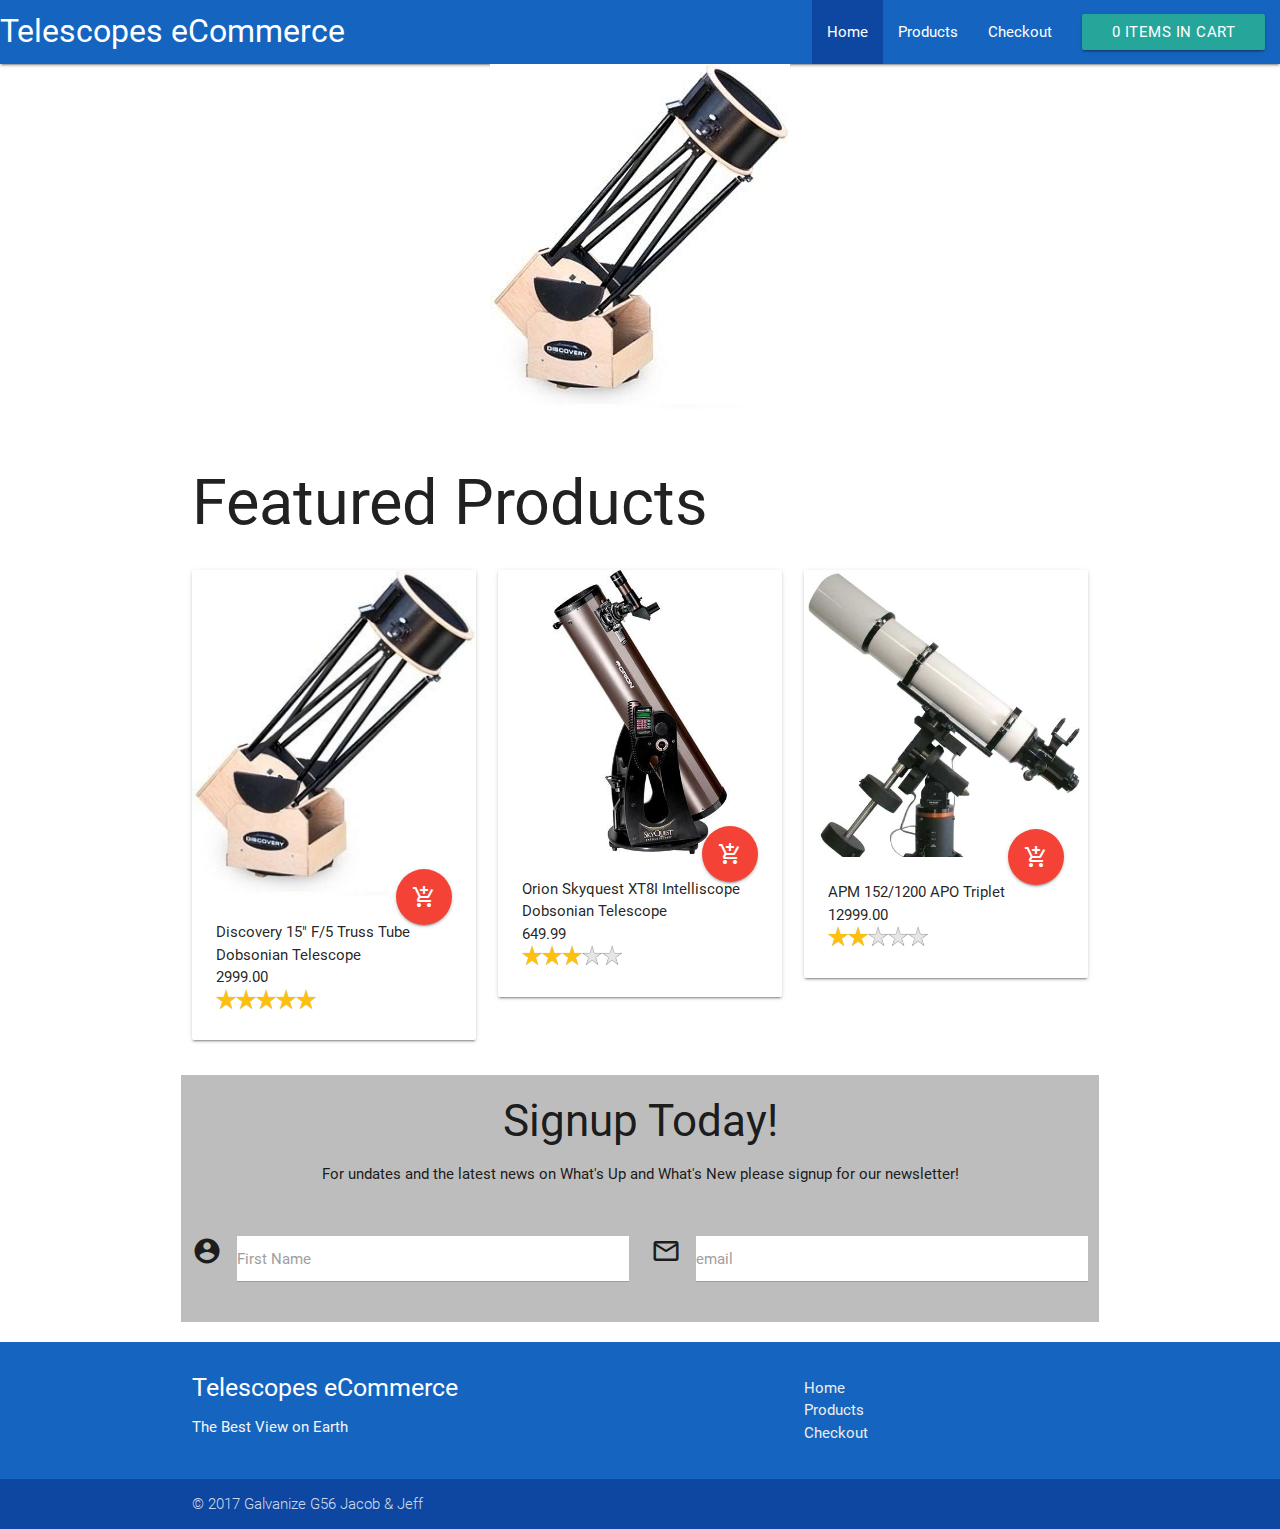
==== index.html @ e27e66c6 "Merge branch 'master' of https://github.com/julrich1/Telescopes-eCommerce" ====
<!DOCTYPE html>
<html>
  <head>
    <meta charset="utf-8">
    <meta name="viewport" content="width=device-width, initial-scale=1.0"/>
    <title>Telescopes eCommerce Home</title>
    <link href="https://fonts.googleapis.com/icon?family=Material+Icons" rel="stylesheet">
    <link rel="stylesheet" href="css/materialize.css">

    <script type="text/javascript" src="https://code.jquery.com/jquery-2.1.1.min.js"></script>
    <script src="js/materialize.js"></script>
    <script defer src="js/common.js"></script>
    <script defer src="js/index.js"></script>
    <link rel="stylesheet" href="css/style.css">
  </head>
  <body>

    <header class="blue">
      <nav>
        <div class="nav-wrapper blue darken-3">
          <a href="#" class="brand-logo lft-mar">Telescopes eCommerce</a>
            <ul id="nav-mobile" class="right hide-on-med-and-down">
              <li><a class="blue darken-4" href="index.html">Home</a></li>
              <li><a href="products.html">Products</a></li>
              <li><a href="checkout.html">Checkout</a></li>
              <a class="waves-effect waves-light btn" href="checkout.html" id="cart">Cart 0 Items</a>
            </ul>
          </div>
        </nav>
    </header>

    <main>

      <div class="container">

        <div class="row">
          <div class="col s12 center">
            <img src="img/Discovery.jpg">
          </div>
        </div>

        <div id="featuredProd" class="row">
          <div class="col s12">
            <h1>Featured Products</h1>
          </div>
        </div>

        <div id="signUp" class="row grey lighten-1">

              <div class="col s12">
                <div class="row">
                  <h3 class="center">Signup Today!</h3>
                  <p class="center">For undates and the latest news on What's Up and What's New please signup for our newsletter!</p>
                </div>
                <div class="row">
                  <form>
                    <div class="input-field col s6">
                      <i class="material-icons prefix">account_circle</i>
                      <input id="icon_prefix" type="text" class="validate white">
                      <label for="icon_prefix">First Name</label>
                    </div>
                    <div class="input-field col s6">
                      <i class="material-icons prefix">mail_outline</i>
                      <input id="icon_email" type="email" class="validate white">
                      <label for="icon_email">email</label>
                    </div>
                  </form>
                </div>
              </div>

        </div>

      </div>

    </main>

    <footer class="page-footer blue darken-3">
      <div class="container blue darken-3">
        <div class="row blue darken-3">
          <div class="col l6 s12 blue darken-3">
            <h5 class="white-text">Telescopes eCommerce</h5>
            <p class="grey-text text-lighten-4">The Best View on Earth</p>
          </div>
          <div class="col l4 offset-l2 s12">
            <!-- <h5 class="white-text">Links</h5> -->
            <ul>
              <li><a class="grey-text text-lighten-3" href="index.html">Home</a></li>
              <li><a class="grey-text text-lighten-3" href="products.html">Products</a></li>
              <li><a class="grey-text text-lighten-3" href="checkout.html">Checkout</a></li>
              <!-- <li><a class="grey-text text-lighten-3" href="#!">Link 4</a></li> -->
            </ul>
          </div>
        </div>
      </div>
      <div class="footer-copyright blue darken-4">
        <div class="container">
          © 2017 Galvanize G56 Jacob & Jeff
          <!-- <a class="grey-text text-lighten-4 right" href="#!">More Links</a> -->
        </div>
      </div>
    </footer>

  </body>
</html>
---- css/style.css ----
.star-rating {
  width: 20px;
}

.product, .product-title {
  display: inline-block;
}

.product-image {
  width: 200px;
}

/*this is for the homepage form color*/
 /* label focus color */
 .input-field input:focus + label {
   color: red !important;
 }
 /* label underline focus color */
 .input-field input:focus {
   border-bottom: 1px solid red !important;
   box-shadow: 0 1px 0 0 red !important;
 }
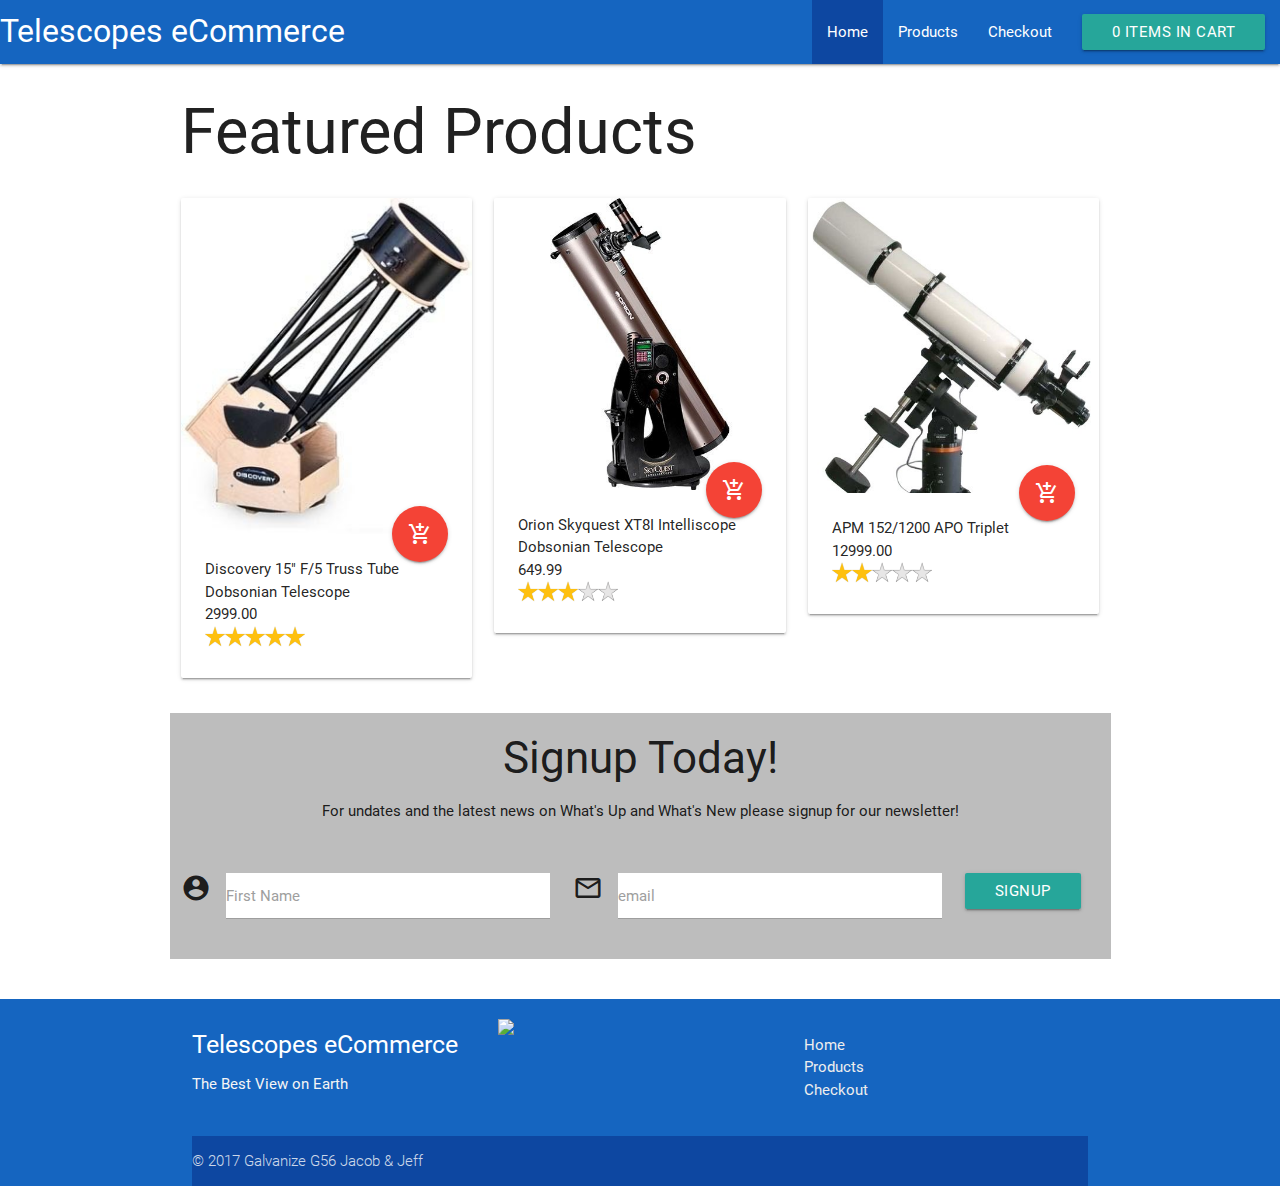
==== commit 78ed98bc: "Merge branch 'master' of https://github.com/julrich1/Telescopes-eCommerce" ====
--- a/index.html
+++ b/index.html
@@ -1,41 +1,49 @@
 <!DOCTYPE html>
 <html>
-  <head>
-    <meta charset="utf-8">
-    <meta name="viewport" content="width=device-width, initial-scale=1.0"/>
-    <title>Telescopes eCommerce Home</title>
-    <link href="https://fonts.googleapis.com/icon?family=Material+Icons" rel="stylesheet">
-    <link rel="stylesheet" href="css/materialize.css">
 
-    <script type="text/javascript" src="https://code.jquery.com/jquery-2.1.1.min.js"></script>
-    <script src="js/materialize.js"></script>
-    <script defer src="js/common.js"></script>
-    <script defer src="js/index.js"></script>
-    <link rel="stylesheet" href="css/style.css">
-  </head>
-  <body>
+<head>
+  <meta charset="utf-8">
+  <meta name="viewport" content="width=device-width, initial-scale=1.0" />
+  <title>Telescopes eCommerce Home</title>
+  <link href="https://fonts.googleapis.com/icon?family=Material+Icons" rel="stylesheet">
+  <link rel="stylesheet" href="css/materialize.css">
 
-    <header class="blue">
-      <nav>
-        <div class="nav-wrapper blue darken-3">
-          <a href="#" class="brand-logo lft-mar">Telescopes eCommerce</a>
-            <ul id="nav-mobile" class="right hide-on-med-and-down">
-              <li><a class="blue darken-4" href="index.html">Home</a></li>
-              <li><a href="products.html">Products</a></li>
-              <li><a href="checkout.html">Checkout</a></li>
-              <a class="waves-effect waves-light btn" href="checkout.html" id="cart">Cart 0 Items</a>
-            </ul>
-          </div>
-        </nav>
-    </header>
+  <script type="text/javascript" src="https://code.jquery.com/jquery-2.1.1.min.js"></script>
+  <script src="js/materialize.js"></script>
+  <script defer src="js/carousel.js"></script>
+  <script defer src="js/common.js"></script>
+  <script defer src="js/index.js"></script>
+  <link rel="stylesheet" href="css/style.css">
+</head>
 
-    <main>
+<body>
 
-      <div class="container">
+  <header class="blue">
+    <!-- <div class="container"> -->
+    <nav>
+      <div class="nav-wrapper blue darken-3">
+        <a href="#" class="brand-logo lft-mar">Telescopes eCommerce</a>
+        <ul id="nav-mobile" class="right hide-on-med-and-down">
+          <li><a class="blue darken-4" href="index.html">Home</a></li>
+          <li><a href="products.html">Products</a></li>
+          <li><a href="checkout.html">Checkout</a></li>
+          <a class="waves-effect waves-light btn" href="checkout.html" id="cart">Cart 0 Items</a>
+        </ul>
+      </div>
+    </nav>
+    <!-- </div> -->
+  </header>
 
-        <div class="row">
-          <div class="col s12 center">
-            <img src="img/Discovery.jpg">
+  <main>
+
+    <div class="container">
+
+      <div class="row">
+        <div class="col s12 center">
+          <div class="slideshow-container center">
+
+
+            <!-- <img src="img/Discovery.jpg"> -->
           </div>
         </div>
 
@@ -47,58 +55,70 @@
 
         <div id="signUp" class="row grey lighten-1">
 
-              <div class="col s12">
-                <div class="row">
-                  <h3 class="center">Signup Today!</h3>
-                  <p class="center">For undates and the latest news on What's Up and What's New please signup for our newsletter!</p>
+          <div class="col s12">
+            <div class="row">
+              <h3 class="center">Signup Today!</h3>
+              <p class="center">For undates and the latest news on What's Up and What's New please signup for our newsletter!</p>
+            </div>
+            <div class="row">
+              <form>
+                <div class="input-field col s5">
+                  <i class="material-icons prefix">account_circle</i>
+                  <input id="icon_prefix" type="text" class="validate white">
+                  <label for="icon_prefix">First Name</label>
                 </div>
-                <div class="row">
-                  <form>
-                    <div class="input-field col s6">
-                      <i class="material-icons prefix">account_circle</i>
-                      <input id="icon_prefix" type="text" class="validate white">
-                      <label for="icon_prefix">First Name</label>
-                    </div>
-                    <div class="input-field col s6">
-                      <i class="material-icons prefix">mail_outline</i>
-                      <input id="icon_email" type="email" class="validate white">
-                      <label for="icon_email">email</label>
-                    </div>
-                  </form>
+                <div class="input-field col s5">
+                  <i class="material-icons prefix">mail_outline</i>
+                  <input id="icon_email" type="email" class="validate white">
+                  <label for="icon_email">email</label>
                 </div>
-              </div>
+                <div class="input-field col s2 signUp">
+                  <a class="waves-effect waves-light btn">Signup</a>
+                </div>
+              </form>
+            </div>
+
+          </div>
 
         </div>
 
       </div>
 
-    </main>
+    </div>
 
-    <footer class="page-footer blue darken-3">
-      <div class="container blue darken-3">
-        <div class="row blue darken-3">
-          <div class="col l6 s12 blue darken-3">
-            <h5 class="white-text">Telescopes eCommerce</h5>
-            <p class="grey-text text-lighten-4">The Best View on Earth</p>
-          </div>
-          <div class="col l4 offset-l2 s12">
-            <!-- <h5 class="white-text">Links</h5> -->
-            <ul>
-              <li><a class="grey-text text-lighten-3" href="index.html">Home</a></li>
-              <li><a class="grey-text text-lighten-3" href="products.html">Products</a></li>
-              <li><a class="grey-text text-lighten-3" href="checkout.html">Checkout</a></li>
-              <!-- <li><a class="grey-text text-lighten-3" href="#!">Link 4</a></li> -->
-            </ul>
-          </div>
+  </main>
+
+  <footer class="page-footer blue darken-3">
+    <div class="container blue darken-3">
+      <div class="row blue darken-3">
+        <div class="col s4 blue darken-3">
+          <h5 class="white-text">Telescopes eCommerce</h5>
+          <p class="grey-text text-lighten-4">The Best View on Earth</p>
+        </div>
+        <div class="col s4">
+          <!-- <img src="img/maps.jpg" height="150" width="auto" href="https://goo.gl/maps/vC4rv5FSNJn"> -->
+          <a href="https://goo.gl/maps/vC4rv5FSNJn" target="_blank"><img src="img/maps.jpg" width="150" height="auto"></a>
+        </div>
+        <div class="col s4">
+          <!-- <h5 class="white-text">Links</h5> -->
+          <ul>
+            <li><a class="grey-text text-lighten-3" href="index.html">Home</a></li>
+            <li><a class="grey-text text-lighten-3" href="products.html">Products</a></li>
+            <li><a class="grey-text text-lighten-3" href="checkout.html">Checkout</a></li>
+            <!-- <li><a class="grey-text text-lighten-3" href="#!">Link 4</a></li> -->
+          </ul>
         </div>
       </div>
+      <!-- </div> -->
       <div class="footer-copyright blue darken-4">
-        <div class="container">
-          © 2017 Galvanize G56 Jacob & Jeff
-          <!-- <a class="grey-text text-lighten-4 right" href="#!">More Links</a> -->
-        </div>
+        <!-- <div class="container"> -->
+        © 2017 Galvanize G56 Jacob & Jeff
+        <!-- <a class="grey-text text-lighten-4 right" href="#!">More Links</a> -->
+        <!-- </div> -->
       </div>
-    </footer>
+    </div>
+  </footer>
 
-  </body>
+</body>
+
 </html>
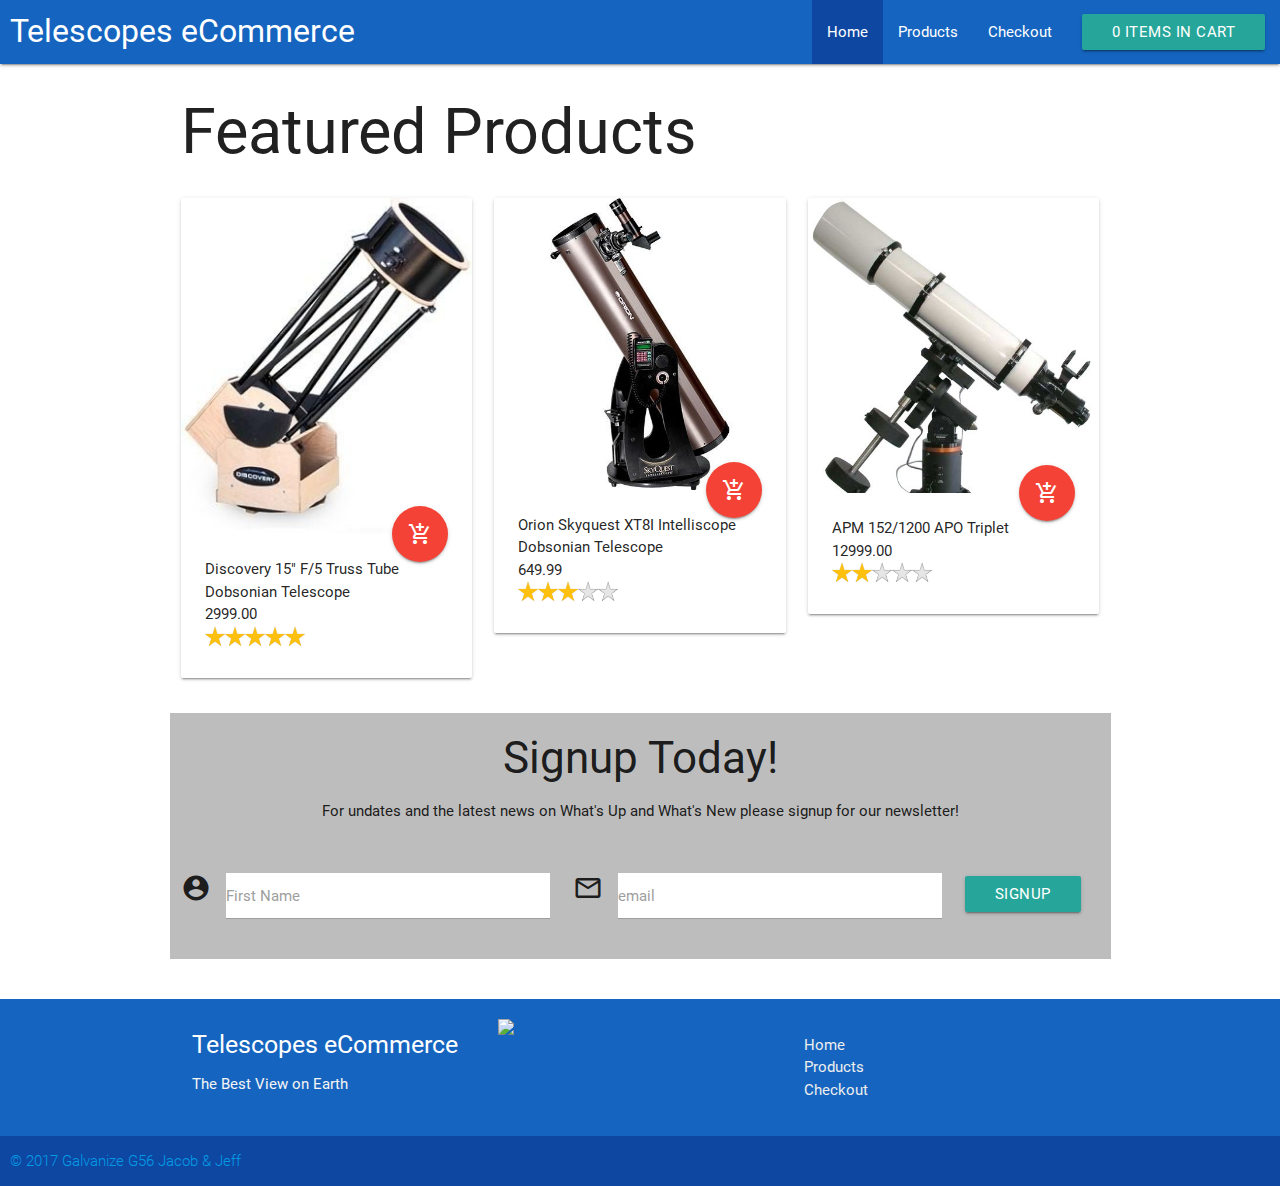
==== commit 2f74a810: "updated footer on index" ====
--- a/index.html
+++ b/index.html
@@ -109,14 +109,15 @@
           </ul>
         </div>
       </div>
+    </div>
       <!-- </div> -->
       <div class="footer-copyright blue darken-4">
         <!-- <div class="container"> -->
-        © 2017 Galvanize G56 Jacob & Jeff
+        <a class="lft-mar">© 2017 Galvanize G56 Jacob & Jeff</a>
         <!-- <a class="grey-text text-lighten-4 right" href="#!">More Links</a> -->
         <!-- </div> -->
       </div>
-    </div>
+
   </footer>
 
 </body>
--- a/css/style.css
+++ b/css/style.css
@@ -18,5 +18,81 @@
  /* label underline focus color */
  .input-field input:focus {
    border-bottom: 1px solid red !important;
-   box-shadow: 0 1px 0 0 red !important;
+   /*box-shadow: 0 1px 0 0 red !important;*/
  }
+ /* icon prefix focus color */
+ .input-field .prefix.active {
+   color: red !important;
+ }
+
+ .lft-mar {
+   margin-left: 10px;
+ }
+
+ /*to add top padding on index signup button to match padding on input fields to the left*/
+ .signUp {
+   /*padding: 18.75px 0px 0px 0px !important;*/
+   margin-top: 18.75px;
+ }
+ * {box-sizing:border-box}
+
+ /* Slideshow container */
+ .slideshow-container {
+   max-width: 500px;
+   position: relative;
+   margin: auto;
+ }
+
+ .mySlides {
+     display: none;
+ }
+
+ /* On hover, add a black background color with a little bit see-through */
+ .prev:hover, .next:hover {
+   background-color: rgba(0,0,0,0.8);
+ }
+
+ /* Caption text */
+ .text {
+   color: #f2f2f2;
+   font-size: 15px;
+   padding: 8px 12px;
+   position: absolute;
+   bottom: 8px;
+   width: 100%;
+   text-align: center;
+ }
+
+ /* The dots/bullets/indicators */
+ .dot {
+   cursor:pointer;
+   height: 13px;
+   width: 13px;
+   margin: 0 2px;
+   background-color: #bbb;
+   border-radius: 50%;
+   display: inline-block;
+   transition: background-color 0.6s ease;
+ }
+
+ .active, .dot:hover {
+   background-color: #717171;
+ }
+
+ /* Fading animation */
+ .fade {
+   -webkit-animation-name: fade;
+   -webkit-animation-duration: 1.5s;
+   animation-name: fade;
+   animation-duration: 1.5s;
+ }
+
+ @-webkit-keyframes fade {
+   from {opacity: .4}
+   to {opacity: 1}
+ }
+
+ @keyframes fade {
+   from {opacity: .4}
+   to {opacity: 1}
+ }
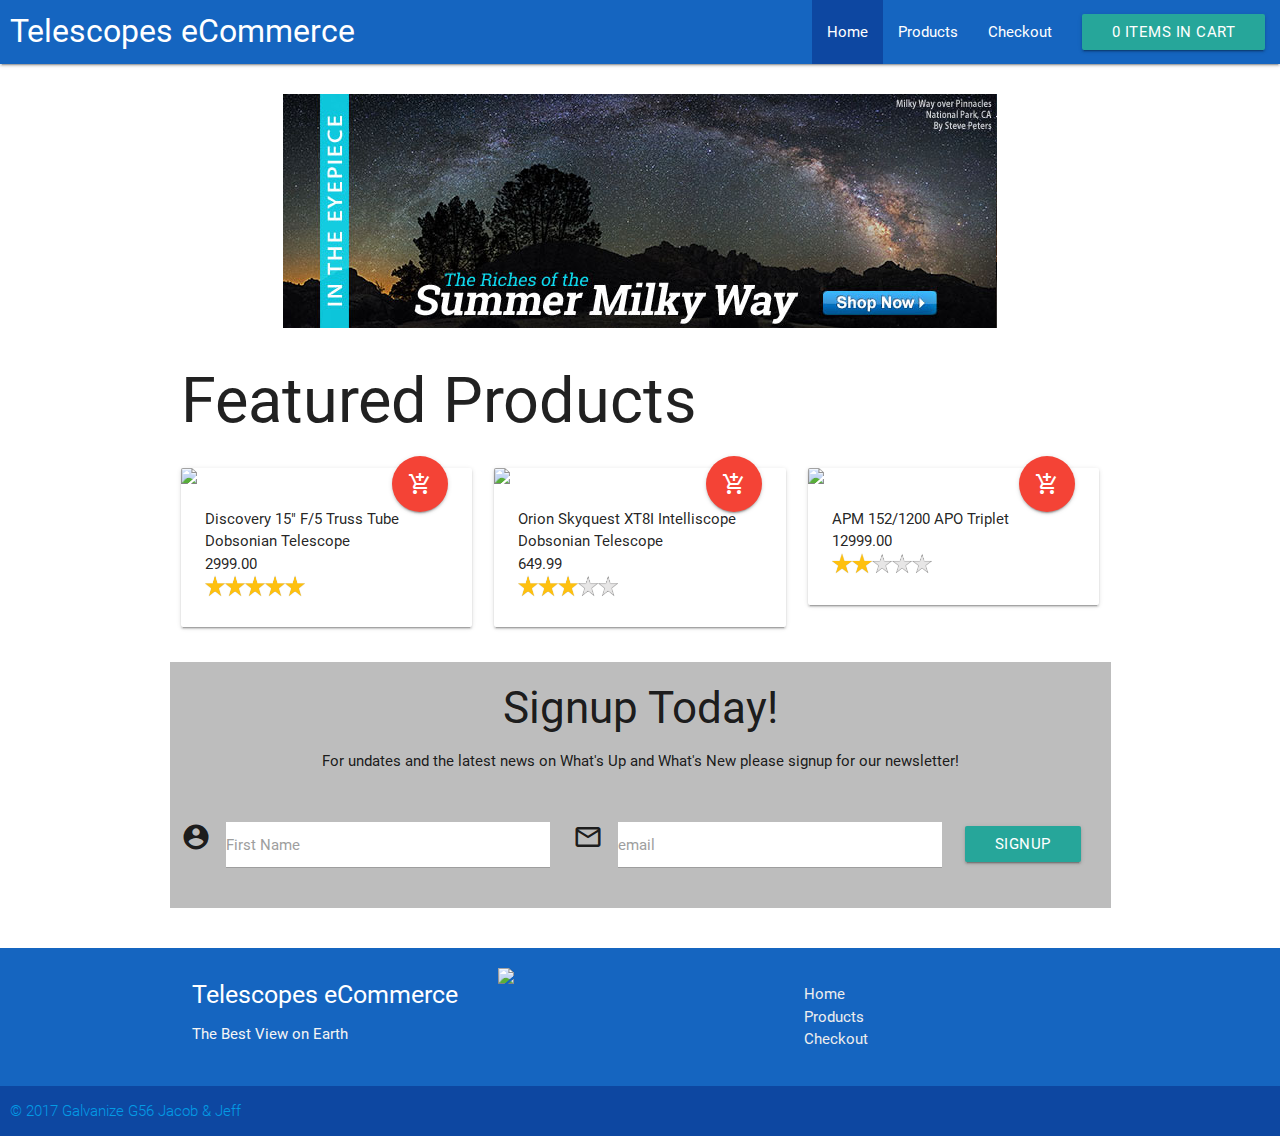
==== commit 823f22d7: "Finished input validation on index" ====
--- a/index.html
+++ b/index.html
@@ -41,8 +41,18 @@
       <div class="row">
         <div class="col s12 center">
           <div class="slideshow-container center">
-
-
+            <div class="mySlides fade">
+              <img src="img/carousel/Eclipse_Solar_Guide.jpg">
+            </div>
+            <div class="mySlides fade">
+              <img src="img/carousel/Milky_Way.jpg">
+            </div>
+            <div class="mySlides fade">
+              <img src="img/carousel/Solar_GWP.jpg">
+            </div>
+            <div class="mySlides fade">
+              <img src="img/carousel/Dads_Grads_Sale.jpg">
+            </div>
             <!-- <img src="img/Discovery.jpg"> -->
           </div>
         </div>
@@ -61,19 +71,20 @@
               <p class="center">For undates and the latest news on What's Up and What's New please signup for our newsletter!</p>
             </div>
             <div class="row">
-              <form>
+              <form id="signup">
                 <div class="input-field col s5">
                   <i class="material-icons prefix">account_circle</i>
-                  <input id="icon_prefix" type="text" class="validate white">
-                  <label for="icon_prefix">First Name</label>
+                  <input id="name" type="text" class="validate white" required>
+                  <label for="name">First Name</label>
                 </div>
                 <div class="input-field col s5">
                   <i class="material-icons prefix">mail_outline</i>
-                  <input id="icon_email" type="email" class="validate white">
-                  <label for="icon_email">email</label>
+                  <!-- <input id="email" type="email" class="validate white"> -->
+                  <input id="email" type="email" class="validate white" title="The domain portion of the email address is invalid (the portion after the @)." pattern="^([^\x00-\x20\x22\x28\x29\x2c\x2e\x3a-\x3c\x3e\x40\x5b-\x5d\x7f-\xff]+|\x22([^\x0d\x22\x5c\x80-\xff]|\x5c[\x00-\x7f])*\x22)(\x2e([^\x00-\x20\x22\x28\x29\x2c\x2e\x3a-\x3c\x3e\x40\x5b-\x5d\x7f-\xff]+|\x22([^\x0d\x22\x5c\x80-\xff]|\x5c[\x00-\x7f])*\x22))*\x40([^\x00-\x20\x22\x28\x29\x2c\x2e\x3a-\x3c\x3e\x40\x5b-\x5d\x7f-\xff]+|\x5b([^\x0d\x5b-\x5d\x80-\xff]|\x5c[\x00-\x7f])*\x5d)(\x2e([^\x00-\x20\x22\x28\x29\x2c\x2e\x3a-\x3c\x3e\x40\x5b-\x5d\x7f-\xff]+|\x5b([^\x0d\x5b-\x5d\x80-\xff]|\x5c[\x00-\x7f])*\x5d))*(\.\w{2,})+$" required>
+                  <label for="email">email</label>
                 </div>
                 <div class="input-field col s2 signUp">
-                  <a class="waves-effect waves-light btn">Signup</a>
+                  <button class="waves-effect waves-light btn">Signup</button>
                 </div>
               </form>
             </div>
--- a/css/style.css
+++ b/css/style.css
@@ -1,3 +1,5 @@
+* {box-sizing:border-box}
+
 .star-rating {
   width: 20px;
 }
@@ -34,13 +36,12 @@
    /*padding: 18.75px 0px 0px 0px !important;*/
    margin-top: 18.75px;
  }
- * {box-sizing:border-box}
 
  /* Slideshow container */
  .slideshow-container {
-   max-width: 500px;
+   /*max-width: 500px;*/
    position: relative;
-   margin: auto;
+   margin-top: 30px;
  }
 
  .mySlides {
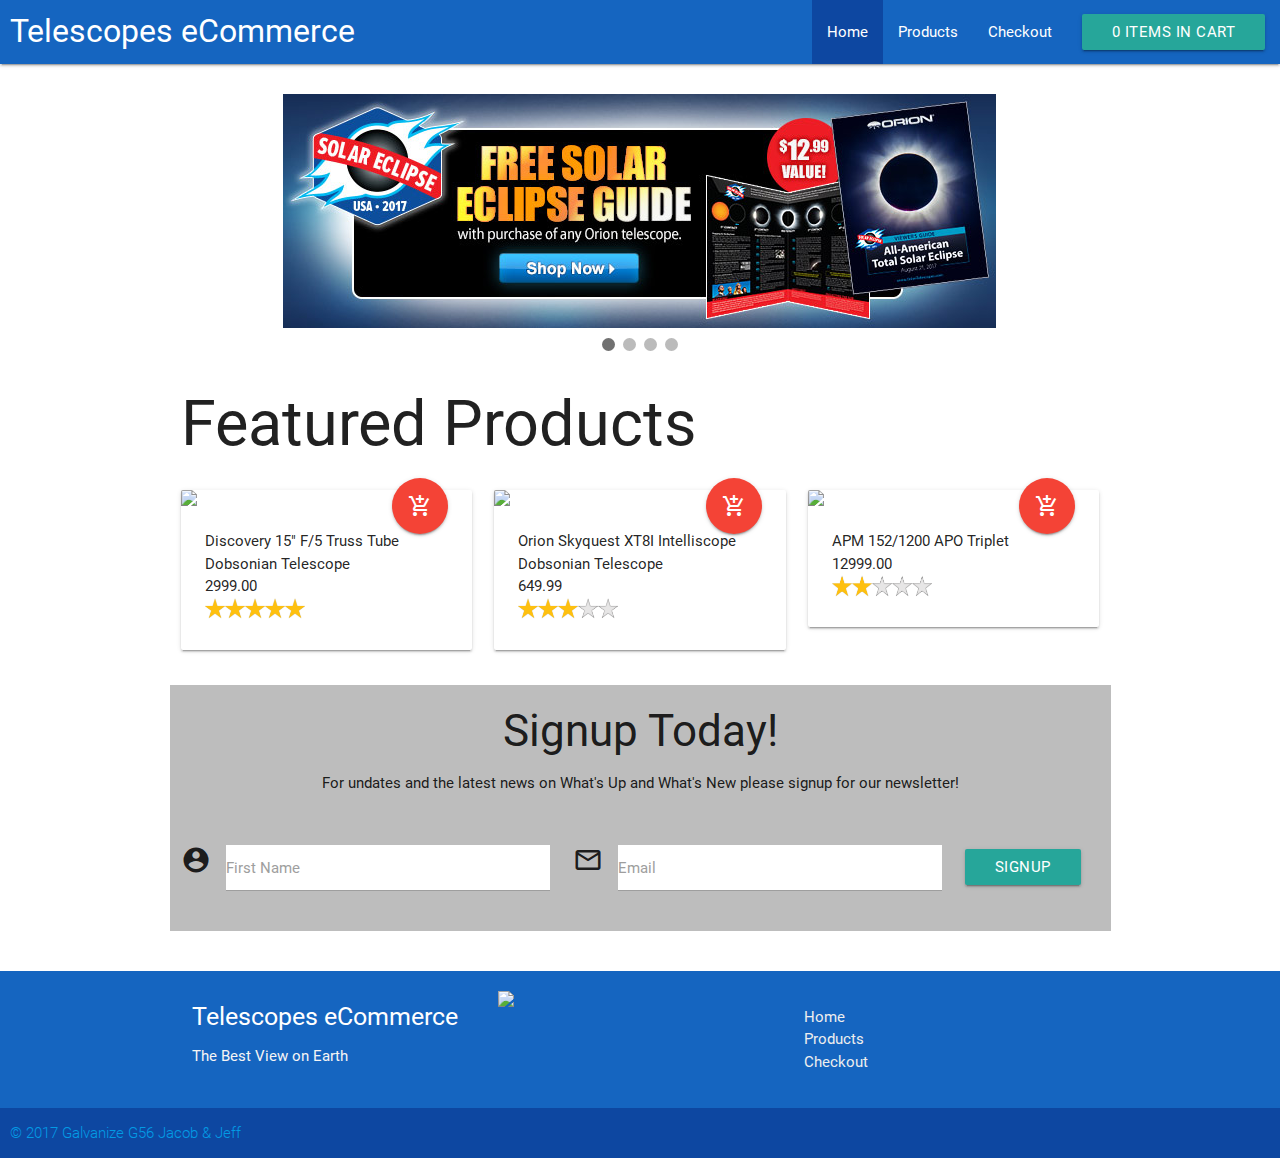
==== commit e4adc803: "Cart deletion implemented" ====
--- a/index.html
+++ b/index.html
@@ -53,9 +53,14 @@
             <div class="mySlides fade">
               <img src="img/carousel/Dads_Grads_Sale.jpg">
             </div>
-            <!-- <img src="img/Discovery.jpg"> -->
           </div>
+          <div style="text-align:center">
+            <span class="dot" onclick="currentSlide(1)"></span>
+            <span class="dot" onclick="currentSlide(2)"></span>
+            <span class="dot" onclick="currentSlide(3)"></span>
+            <span class="dot" onclick="currentSlide(4)"></span>
         </div>
+      </div>
 
         <div id="featuredProd" class="row">
           <div class="col s12">
@@ -81,7 +86,7 @@
                   <i class="material-icons prefix">mail_outline</i>
                   <!-- <input id="email" type="email" class="validate white"> -->
                   <input id="email" type="email" class="validate white" title="The domain portion of the email address is invalid (the portion after the @)." pattern="^([^\x00-\x20\x22\x28\x29\x2c\x2e\x3a-\x3c\x3e\x40\x5b-\x5d\x7f-\xff]+|\x22([^\x0d\x22\x5c\x80-\xff]|\x5c[\x00-\x7f])*\x22)(\x2e([^\x00-\x20\x22\x28\x29\x2c\x2e\x3a-\x3c\x3e\x40\x5b-\x5d\x7f-\xff]+|\x22([^\x0d\x22\x5c\x80-\xff]|\x5c[\x00-\x7f])*\x22))*\x40([^\x00-\x20\x22\x28\x29\x2c\x2e\x3a-\x3c\x3e\x40\x5b-\x5d\x7f-\xff]+|\x5b([^\x0d\x5b-\x5d\x80-\xff]|\x5c[\x00-\x7f])*\x5d)(\x2e([^\x00-\x20\x22\x28\x29\x2c\x2e\x3a-\x3c\x3e\x40\x5b-\x5d\x7f-\xff]+|\x5b([^\x0d\x5b-\x5d\x80-\xff]|\x5c[\x00-\x7f])*\x5d))*(\.\w{2,})+$" required>
-                  <label for="email">email</label>
+                  <label for="email">Email</label>
                 </div>
                 <div class="input-field col s2 signUp">
                   <button class="waves-effect waves-light btn">Signup</button>
--- a/css/style.css
+++ b/css/style.css
@@ -10,6 +10,10 @@
 
 .product-image {
   width: 200px;
+}
+
+.cursor-pointer {
+  cursor: pointer;
 }
 
 /*this is for the homepage form color*/
@@ -76,7 +80,7 @@
    transition: background-color 0.6s ease;
  }
 
- .active, .dot:hover {
+ .active-slide, .dot:hover {
    background-color: #717171;
  }
 
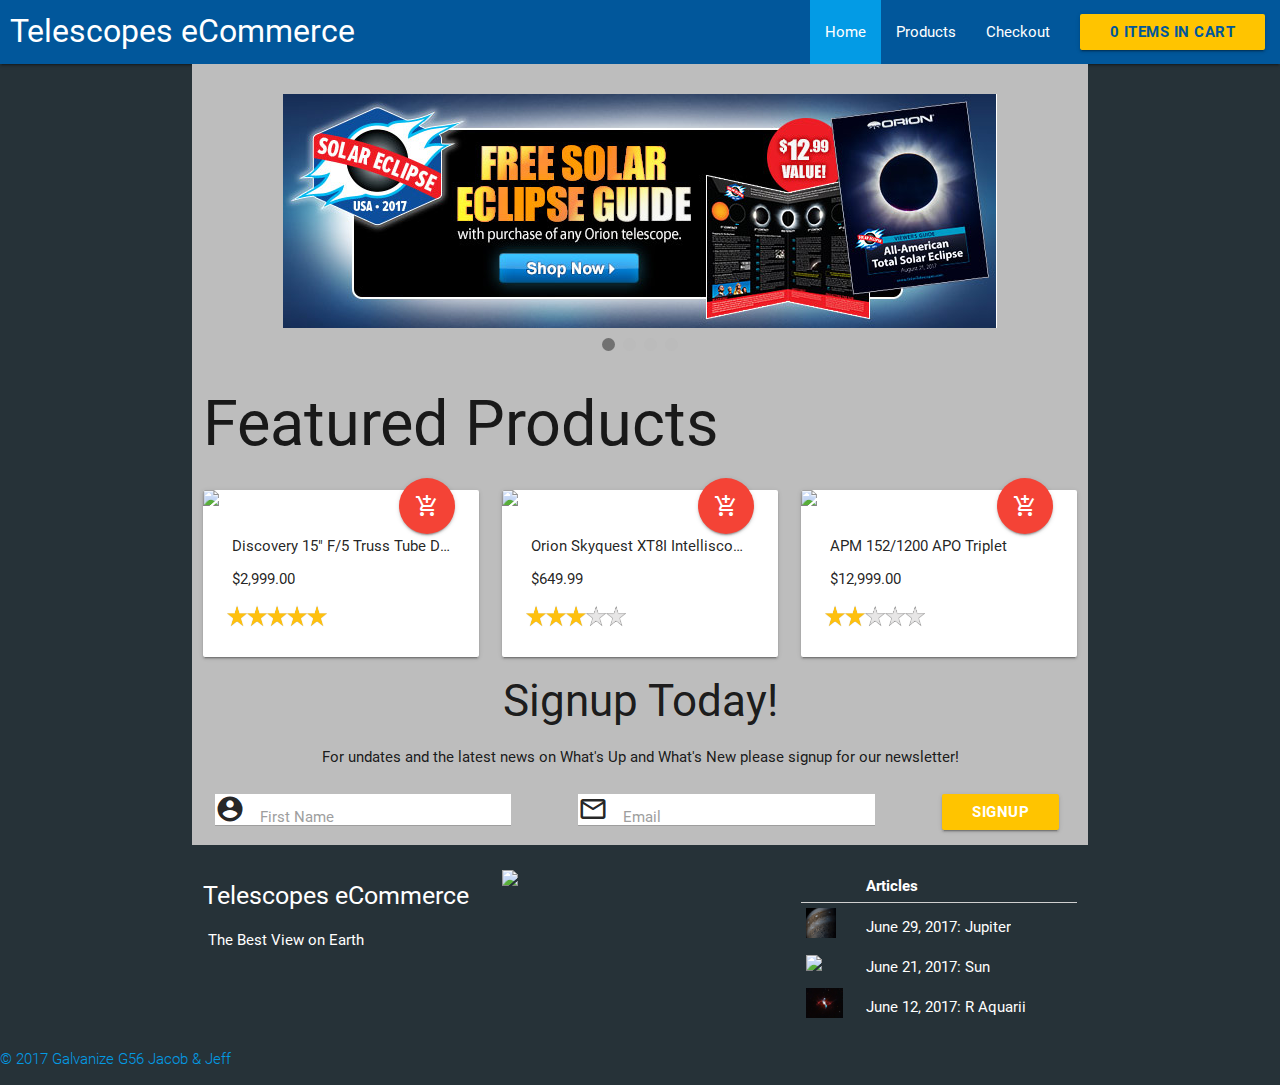
==== commit 7e45d030: "closing touches" ====
--- a/index.html
+++ b/index.html
@@ -16,27 +16,25 @@
   <link rel="stylesheet" href="css/style.css">
 </head>
 
-<body>
+<body class="blue-grey darken-4">
 
   <header class="blue">
-    <!-- <div class="container"> -->
     <nav>
-      <div class="nav-wrapper blue darken-3">
+      <div class="nav-wrapper light-blue darken-4">
         <a href="#" class="brand-logo lft-mar">Telescopes eCommerce</a>
         <ul id="nav-mobile" class="right hide-on-med-and-down">
-          <li><a class="blue darken-4" href="index.html">Home</a></li>
+          <li><a class="light-blue darken-1" href="index.html">Home</a></li>
           <li><a href="products.html">Products</a></li>
           <li><a href="checkout.html">Checkout</a></li>
-          <a class="waves-effect waves-light btn" href="checkout.html" id="cart">Cart 0 Items</a>
+          <a class="waves-effect waves-light btn amber accent-3 light-blue-text text-darken-4" href="checkout.html" id="cart">Cart 0 Items</a>
         </ul>
       </div>
     </nav>
-    <!-- </div> -->
   </header>
 
   <main>
 
-    <div class="container">
+    <div class="container grey lighten-1">
 
       <div class="row">
         <div class="col s12 center">
@@ -89,7 +87,7 @@
                   <label for="email">Email</label>
                 </div>
                 <div class="input-field col s2 signUp">
-                  <button class="waves-effect waves-light btn">Signup</button>
+                  <button class="waves-effect waves-light btn amber accent-3">Signup</button>
                 </div>
               </form>
             </div>
@@ -104,35 +102,108 @@
 
   </main>
 
-  <footer class="page-footer blue darken-3">
-    <div class="container blue darken-3">
-      <div class="row blue darken-3">
-        <div class="col s4 blue darken-3">
+  <footer class="page-footer blue-grey darken-4">
+    <div class="container blue-grey darken-4">
+      <div class="row blue-grey darken-4">
+        <div class="col s4 blue-grey darken-4">
           <h5 class="white-text">Telescopes eCommerce</h5>
-          <p class="grey-text text-lighten-4">The Best View on Earth</p>
+          <p class="white-text">The Best View on Earth</p>
         </div>
         <div class="col s4">
           <!-- <img src="img/maps.jpg" height="150" width="auto" href="https://goo.gl/maps/vC4rv5FSNJn"> -->
-          <a href="https://goo.gl/maps/vC4rv5FSNJn" target="_blank"><img src="img/maps.jpg" width="150" height="auto"></a>
+          <a href="https://goo.gl/maps/vC4rv5FSNJn" target="_blank"><img src="img/maps.jpg" width="utoa" height="155px"></a>
         </div>
         <div class="col s4">
           <!-- <h5 class="white-text">Links</h5> -->
-          <ul>
-            <li><a class="grey-text text-lighten-3" href="index.html">Home</a></li>
-            <li><a class="grey-text text-lighten-3" href="products.html">Products</a></li>
-            <li><a class="grey-text text-lighten-3" href="checkout.html">Checkout</a></li>
-            <!-- <li><a class="grey-text text-lighten-3" href="#!">Link 4</a></li> -->
-          </ul>
-        </div>
-      </div>
-    </div>
+
+          <table>
+            <thead>
+              <th></th>
+              <th class="lft-mar">Articles</th>
+            </thead>
+            <tbody>
+              <tr>
+                <td><img src="img/Articles/Jupiter.jpeg" height="30px" width="auto"></td>
+                <td><a class="waves-effect waves-light modal-close lft-mar" href="#modal1"> June 29, 2017: Jupiter </a></td>
+              </tr>
+              <tr>
+                <td><img src="img/Articles/sun.jpeg" height="30px" width="auto"></td>
+                <td><a class="waves-effect waves-light modal-close lft-mar" href="#modal2"> June 21, 2017: Sun </a></td>
+              </tr>
+              <tr>
+                <td><img src="img/Articles/r_aquarii.jpeg" height="30px" width="auto"></td>
+                <td><a class="waves-effect waves-light modal-close lft-mar" href="#modal3"> June 12, 2017: R Aquarii </a></td>
+              </tr>
+            </tbody>
+          </table>
+          <!-- <ul>
+            <li><a class="grey-text text-lighten-3 lft-mar" href="#!">Articles</a></li>
+            <li><img src="img/Articles/Jupiter.jpeg" height="30px" width="auto"><a class="waves-effect waves-light modal-close lft-mar" href="#modal1"> June 29, 2017: Jupiter </a></li>
+            <li><img src="img/Articles/sun.jpeg" height="30px" width="auto"><a class="waves-effect waves-light modal-close lft-mar" href="#modal2"> June 21, 2017: Sun </a></li>
+            <li><img src="img/Articles/r_aquarii.jpeg" height="30px" width="auto"><a class="waves-effect waves-light modal-close lft-mar" href="#modal3"> June 12, 2017: R Aquarii </a></li>
+          </ul> -->
+        </div>
+      </div>
+    </div>
+    <!-- Modal Structure -->
+    <div id="modal1" class="modal">
+      <div class="modal-content">
+        <div class="col s12">
+          <div class="row">
+            <div class="col s7">
+              <img src="img/Articles/Jupiter.jpeg" height="auto" width="315px">
+            </div>
+            <div class="col s5">
+              <h4>Jupiter</h4>
+              <p>Thursday, June 29, 2017: Jupiter's intricate light and dark bands of cloud formations mesmerize in this enhanced image from NASA's Juno spacecraft. Citizen scientists Gerald Eichstädt and Seán Doran created the image using data Juno collected
+                on May 19, when it was about 20,800 miles (33,400 kilometers) above Jupiter's cloud tops. — Hanneke Weitering</p>
+            </div>
+          </div>
+        </div>
+      </div>
+    </div>
+
+    <div id="modal2" class="modal">
+      <div class="modal-content">
+        <div class="col s12">
+          <div class="row">
+            <div class="col s7">
+              <img src="img/Articles/Sun.jpeg" height="auto" width="315px">
+            </div>
+            <div class="col s5">
+              <h4>Sun</h4>
+              <p>Wednesday, June 21, 2017: Today marks the first day of summer in the Northern hemisphere, where the sun's rays will light up the sky for a longer period of time than any other day of the year. Celebrate the extra sunlight today with this
+                gnarly image of the sun taken by NASA's Solar Dynamics Observatory on June 14. The satellite captured some solar activity on the sun's surface, with dark, cool streaks of plasma interacting at the sun's edge. — Hanneke Weitering</p>
+            </div>
+          </div>
+        </div>
+      </div>
+    </div>
+
+    <div id="modal3" class="modal">
+      <div class="modal-content">
+        <div class="col s12">
+          <div class="row">
+            <div class="col s7">
+              <img src="img/Articles/r_aquarii.jpeg" height="auto" width="315px">
+            </div>
+            <div class="col s5">
+              <h4>R Aquarii</h4>
+              <p>Monday, June 12, 2017: R Aquarii looks like one star, but it actually consists of two so-called "symbiotic stars" — one small, dense white dwarf and a larger, cooler red giant. The white dwarf star is less massive than its red giant companion,
+                but it's also more compact, which gives it a strong gravitational force. It pulls away the outer layers of the red giant, accumulating enough material to trigger thermonuclear fusion of hydrogen. This produces occasional nova explosions
+                on its surface. — Hanneke Weitering</p>
+            </div>
+          </div>
+        </div>
+      </div>
+    </div>
+    <!-- </div> -->
+    <div class="footer-copyright blue-grey darken-4">
+      <!-- <div class="container"> -->
+      <a class="center-align">© 2017 Galvanize G56 Jacob & Jeff</a>
+      <!-- <a class="grey-text text-lighten-4 right" href="#!">More Links</a> -->
       <!-- </div> -->
-      <div class="footer-copyright blue darken-4">
-        <!-- <div class="container"> -->
-        <a class="lft-mar">© 2017 Galvanize G56 Jacob & Jeff</a>
-        <!-- <a class="grey-text text-lighten-4 right" href="#!">More Links</a> -->
-        <!-- </div> -->
-      </div>
+    </div>
 
   </footer>
 
--- a/css/style.css
+++ b/css/style.css
@@ -2,6 +2,11 @@
 
 .star-rating {
   width: 20px;
+  margin-top: 10px;
+}
+
+.active-category {
+  font-weight: bold;
 }
 
 .product, .product-title {
@@ -101,3 +106,72 @@
    from {opacity: .4}
    to {opacity: 1}
  }
+
+ /*jeff styles to make input fields smaller and closer together ***jm*/
+ input {
+   margin: 0 0 0 0 !important;
+   height: 2.1rem !important;
+ }
+
+ .input-field {
+   margin: 0 0 5px 0;
+ }
+
+ .select-dropdown {
+   margin: 0 0 0 0 !important;
+   /*height: 2.1rem !important;*/
+ }
+
+ .row {
+   margin: 0 0 5px 0 !important;
+ }
+
+ .modal-content {
+   color: black !important;
+ }
+
+ .modal-close {
+   color: white !important;
+   margin: 0 0 0 0;
+ }
+  /*jeff styles to make input fields smaller and closer together ***jm*/
+
+/*jeff making the body backgrount touch the header **jm*/
+
+h3 {
+  margin: 0 0 16px 0 !important;
+  /*color: light-blue darken-4 !important;*/
+}
+
+/*h5 {
+   color: light-blue darken-4 !important;
+}*/
+
+p {
+  padding-top: 5px;
+  padding-right: 5px;
+  padding-bottom: 5px;
+  padding-left: 5px;
+}
+
+.btn {
+  font-weight: bold;
+}
+
+option {
+  color:  grey !important;
+}
+
+td {
+  padding-top: 5px;
+  padding-right: 5px;
+  padding-bottom: 5px;
+  padding-left: 5px;
+}
+
+th {
+  padding-top: 5px;
+  padding-right: 5px;
+  padding-bottom: 5px;
+  padding-left: 5px;
+}
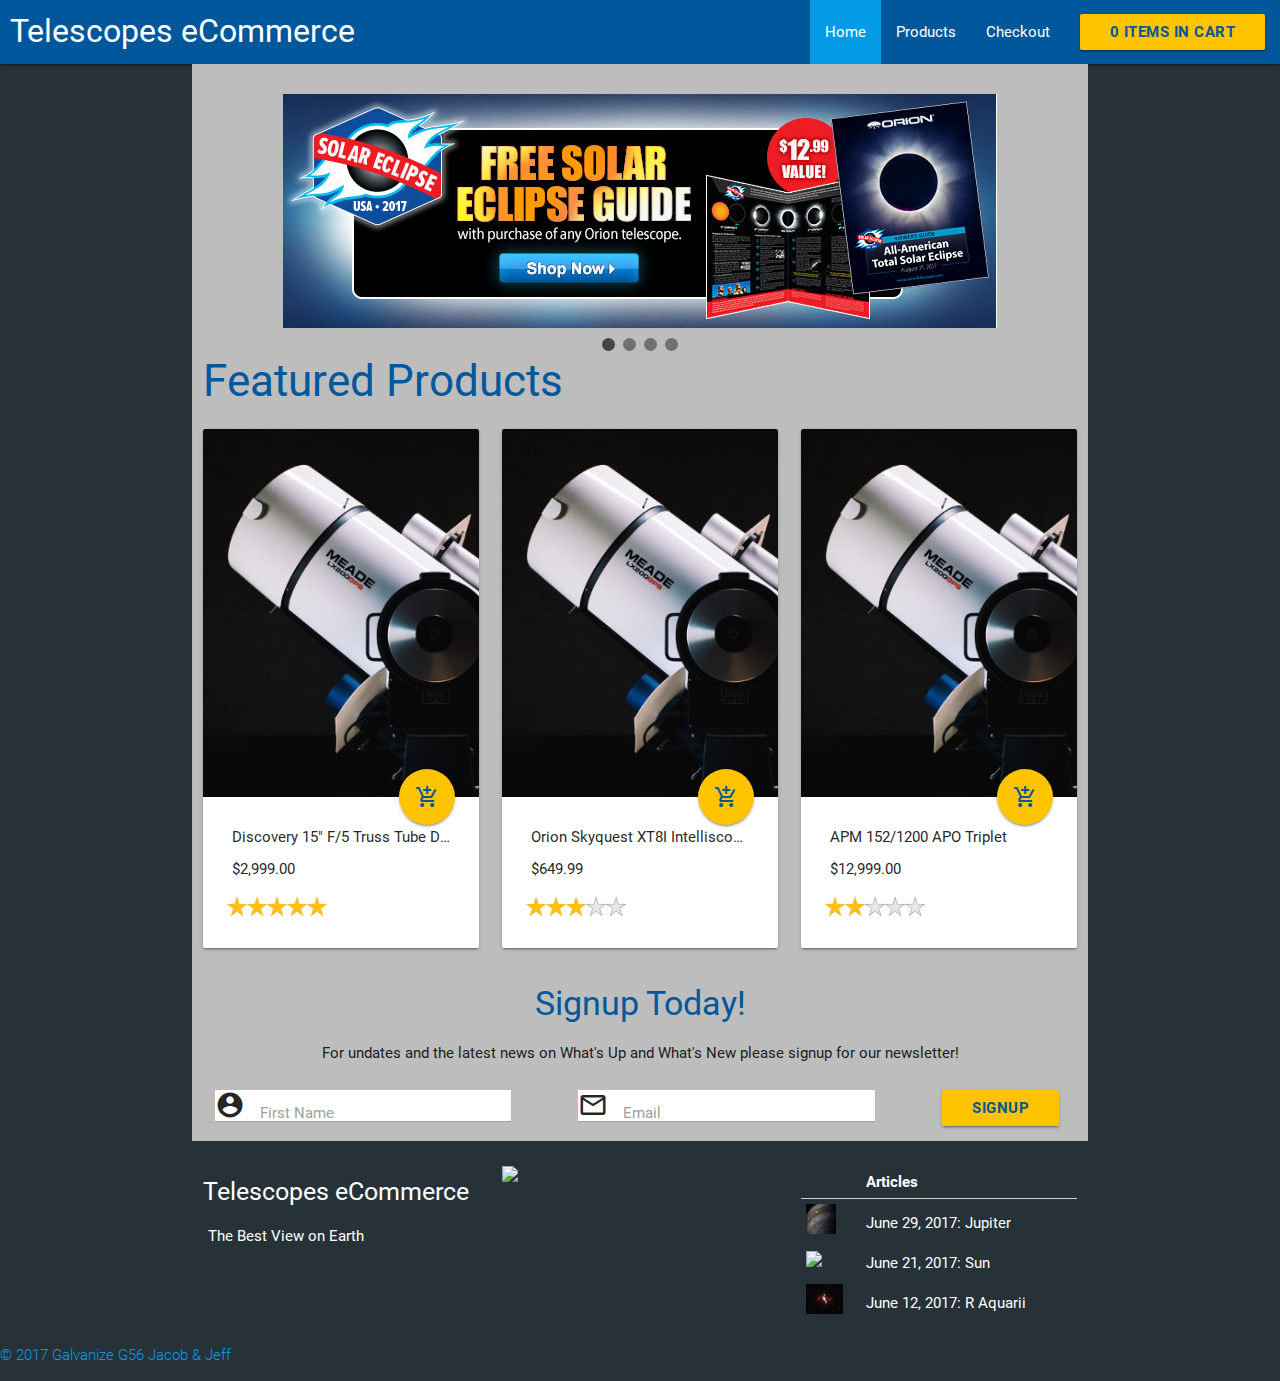
==== commit 8f7f14e6: "Changed button color" ====
--- a/index.html
+++ b/index.html
@@ -62,7 +62,7 @@
 
         <div id="featuredProd" class="row">
           <div class="col s12">
-            <h1>Featured Products</h1>
+            <h3 class="light-blue-text text-darken-4">Featured Products</h3>
           </div>
         </div>
 
@@ -70,7 +70,7 @@
 
           <div class="col s12">
             <div class="row">
-              <h3 class="center">Signup Today!</h3>
+              <h4 class="center light-blue-text text-darken-4">Signup Today!</h4>
               <p class="center">For undates and the latest news on What's Up and What's New please signup for our newsletter!</p>
             </div>
             <div class="row">
@@ -87,7 +87,7 @@
                   <label for="email">Email</label>
                 </div>
                 <div class="input-field col s2 signUp">
-                  <button class="waves-effect waves-light btn amber accent-3">Signup</button>
+                  <button class="waves-effect waves-light btn amber accent-3 light-blue-text text-darken-4">Signup</button>
                 </div>
               </form>
             </div>
--- a/css/style.css
+++ b/css/style.css
@@ -79,14 +79,14 @@
    height: 13px;
    width: 13px;
    margin: 0 2px;
-   background-color: #bbb;
+   background-color: #717171;
    border-radius: 50%;
    display: inline-block;
    transition: background-color 0.6s ease;
  }
 
  .active-slide, .dot:hover {
-   background-color: #717171;
+   background-color: #454545;
  }
 
  /* Fading animation */
@@ -175,3 +175,7 @@
   padding-bottom: 5px;
   padding-left: 5px;
 }
+
+.custom-striped tbody tr:nth-child(odd) {
+  background-color: #aba9a9;
+}
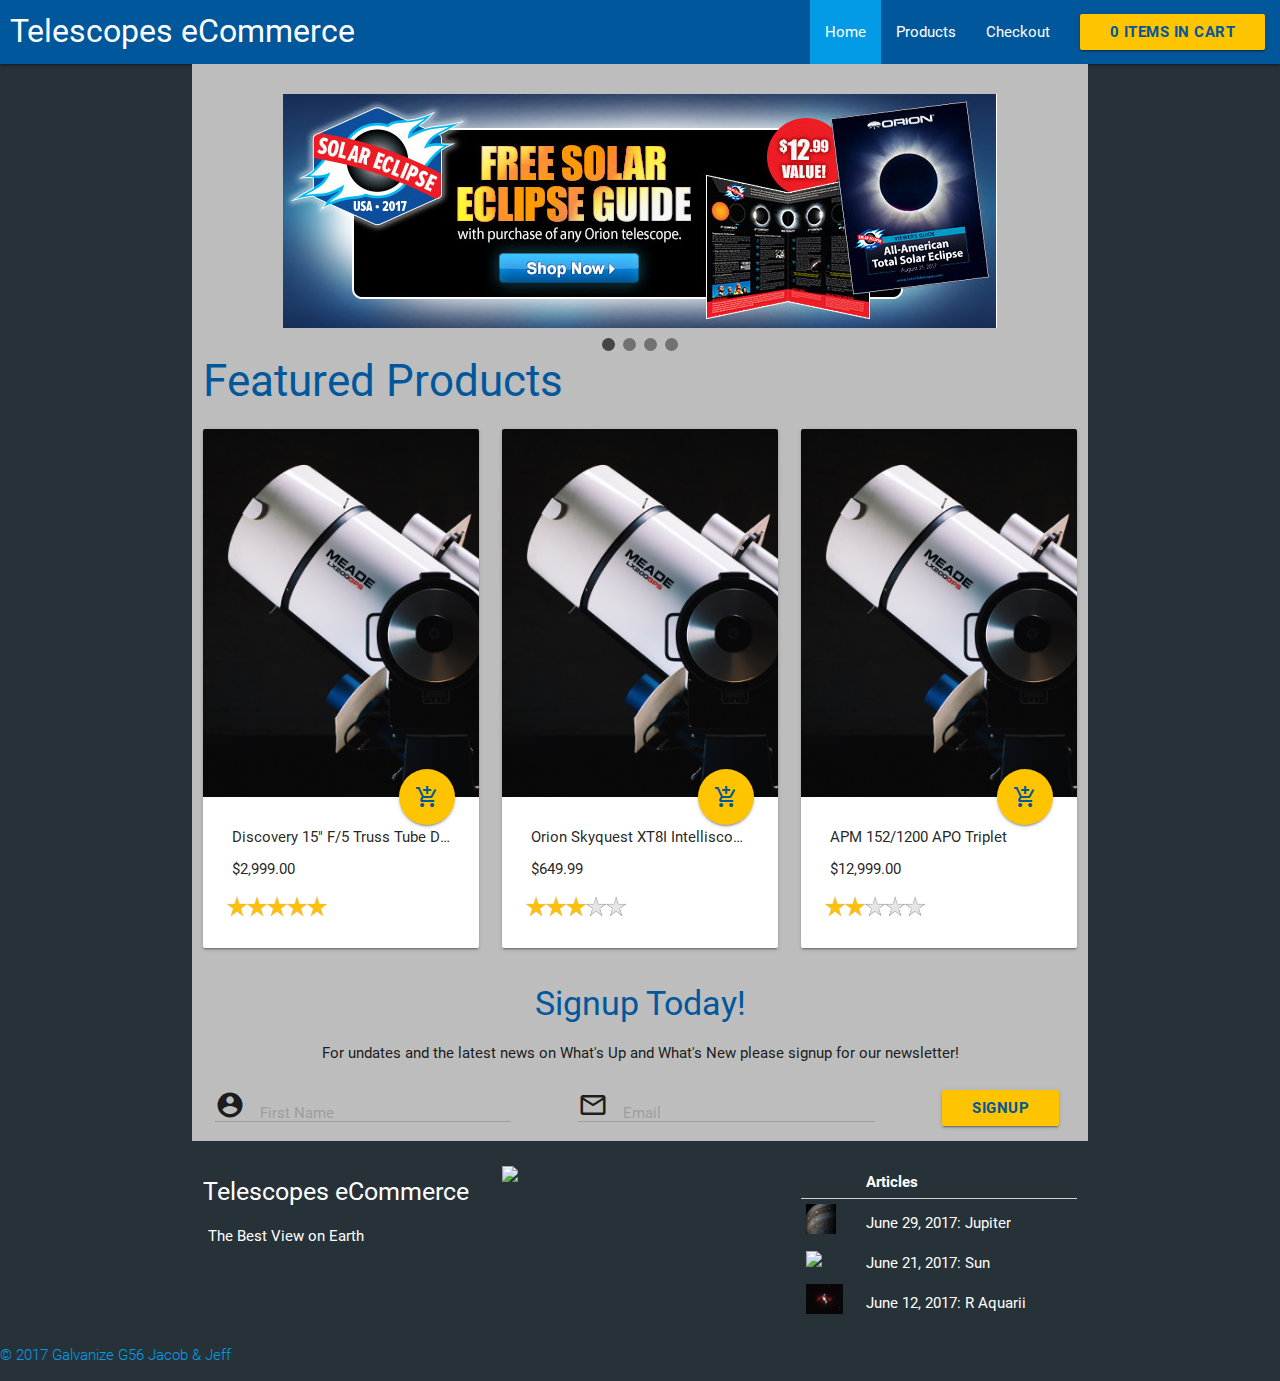
==== commit 3f695501: "added comments" ====
--- a/index.html
+++ b/index.html
@@ -13,6 +13,7 @@
   <script defer src="js/carousel.js"></script>
   <script defer src="js/common.js"></script>
   <script defer src="js/index.js"></script>
+  <!-- COMMENT: Keep all your scripts and stylesheets together  -->
   <link rel="stylesheet" href="css/style.css">
 </head>
 
@@ -77,13 +78,12 @@
               <form id="signup">
                 <div class="input-field col s5">
                   <i class="material-icons prefix">account_circle</i>
-                  <input id="name" type="text" class="validate white" required>
+                  <input id="name" type="text" class="validate input-with-icon" required>
                   <label for="name">First Name</label>
                 </div>
                 <div class="input-field col s5">
                   <i class="material-icons prefix">mail_outline</i>
-                  <!-- <input id="email" type="email" class="validate white"> -->
-                  <input id="email" type="email" class="validate white" title="The domain portion of the email address is invalid (the portion after the @)." pattern="^([^\x00-\x20\x22\x28\x29\x2c\x2e\x3a-\x3c\x3e\x40\x5b-\x5d\x7f-\xff]+|\x22([^\x0d\x22\x5c\x80-\xff]|\x5c[\x00-\x7f])*\x22)(\x2e([^\x00-\x20\x22\x28\x29\x2c\x2e\x3a-\x3c\x3e\x40\x5b-\x5d\x7f-\xff]+|\x22([^\x0d\x22\x5c\x80-\xff]|\x5c[\x00-\x7f])*\x22))*\x40([^\x00-\x20\x22\x28\x29\x2c\x2e\x3a-\x3c\x3e\x40\x5b-\x5d\x7f-\xff]+|\x5b([^\x0d\x5b-\x5d\x80-\xff]|\x5c[\x00-\x7f])*\x5d)(\x2e([^\x00-\x20\x22\x28\x29\x2c\x2e\x3a-\x3c\x3e\x40\x5b-\x5d\x7f-\xff]+|\x5b([^\x0d\x5b-\x5d\x80-\xff]|\x5c[\x00-\x7f])*\x5d))*(\.\w{2,})+$" required>
+                  <input id="email" type="email" class="validate input-with-icon" title="The domain portion of the email address is invalid (the portion after the @)." pattern="^([^\x00-\x20\x22\x28\x29\x2c\x2e\x3a-\x3c\x3e\x40\x5b-\x5d\x7f-\xff]+|\x22([^\x0d\x22\x5c\x80-\xff]|\x5c[\x00-\x7f])*\x22)(\x2e([^\x00-\x20\x22\x28\x29\x2c\x2e\x3a-\x3c\x3e\x40\x5b-\x5d\x7f-\xff]+|\x22([^\x0d\x22\x5c\x80-\xff]|\x5c[\x00-\x7f])*\x22))*\x40([^\x00-\x20\x22\x28\x29\x2c\x2e\x3a-\x3c\x3e\x40\x5b-\x5d\x7f-\xff]+|\x5b([^\x0d\x5b-\x5d\x80-\xff]|\x5c[\x00-\x7f])*\x5d)(\x2e([^\x00-\x20\x22\x28\x29\x2c\x2e\x3a-\x3c\x3e\x40\x5b-\x5d\x7f-\xff]+|\x5b([^\x0d\x5b-\x5d\x80-\xff]|\x5c[\x00-\x7f])*\x5d))*(\.\w{2,})+$" required>
                   <label for="email">Email</label>
                 </div>
                 <div class="input-field col s2 signUp">
@@ -136,6 +136,7 @@
               </tr>
             </tbody>
           </table>
+          <!-- COMMENT: Remove all unused code -->
           <!-- <ul>
             <li><a class="grey-text text-lighten-3 lft-mar" href="#!">Articles</a></li>
             <li><img src="img/Articles/Jupiter.jpeg" height="30px" width="auto"><a class="waves-effect waves-light modal-close lft-mar" href="#modal1"> June 29, 2017: Jupiter </a></li>
@@ -197,6 +198,7 @@
         </div>
       </div>
     </div>
+    <!-- COMMENT: Remove all unused code -->
     <!-- </div> -->
     <div class="footer-copyright blue-grey darken-4">
       <!-- <div class="container"> -->
